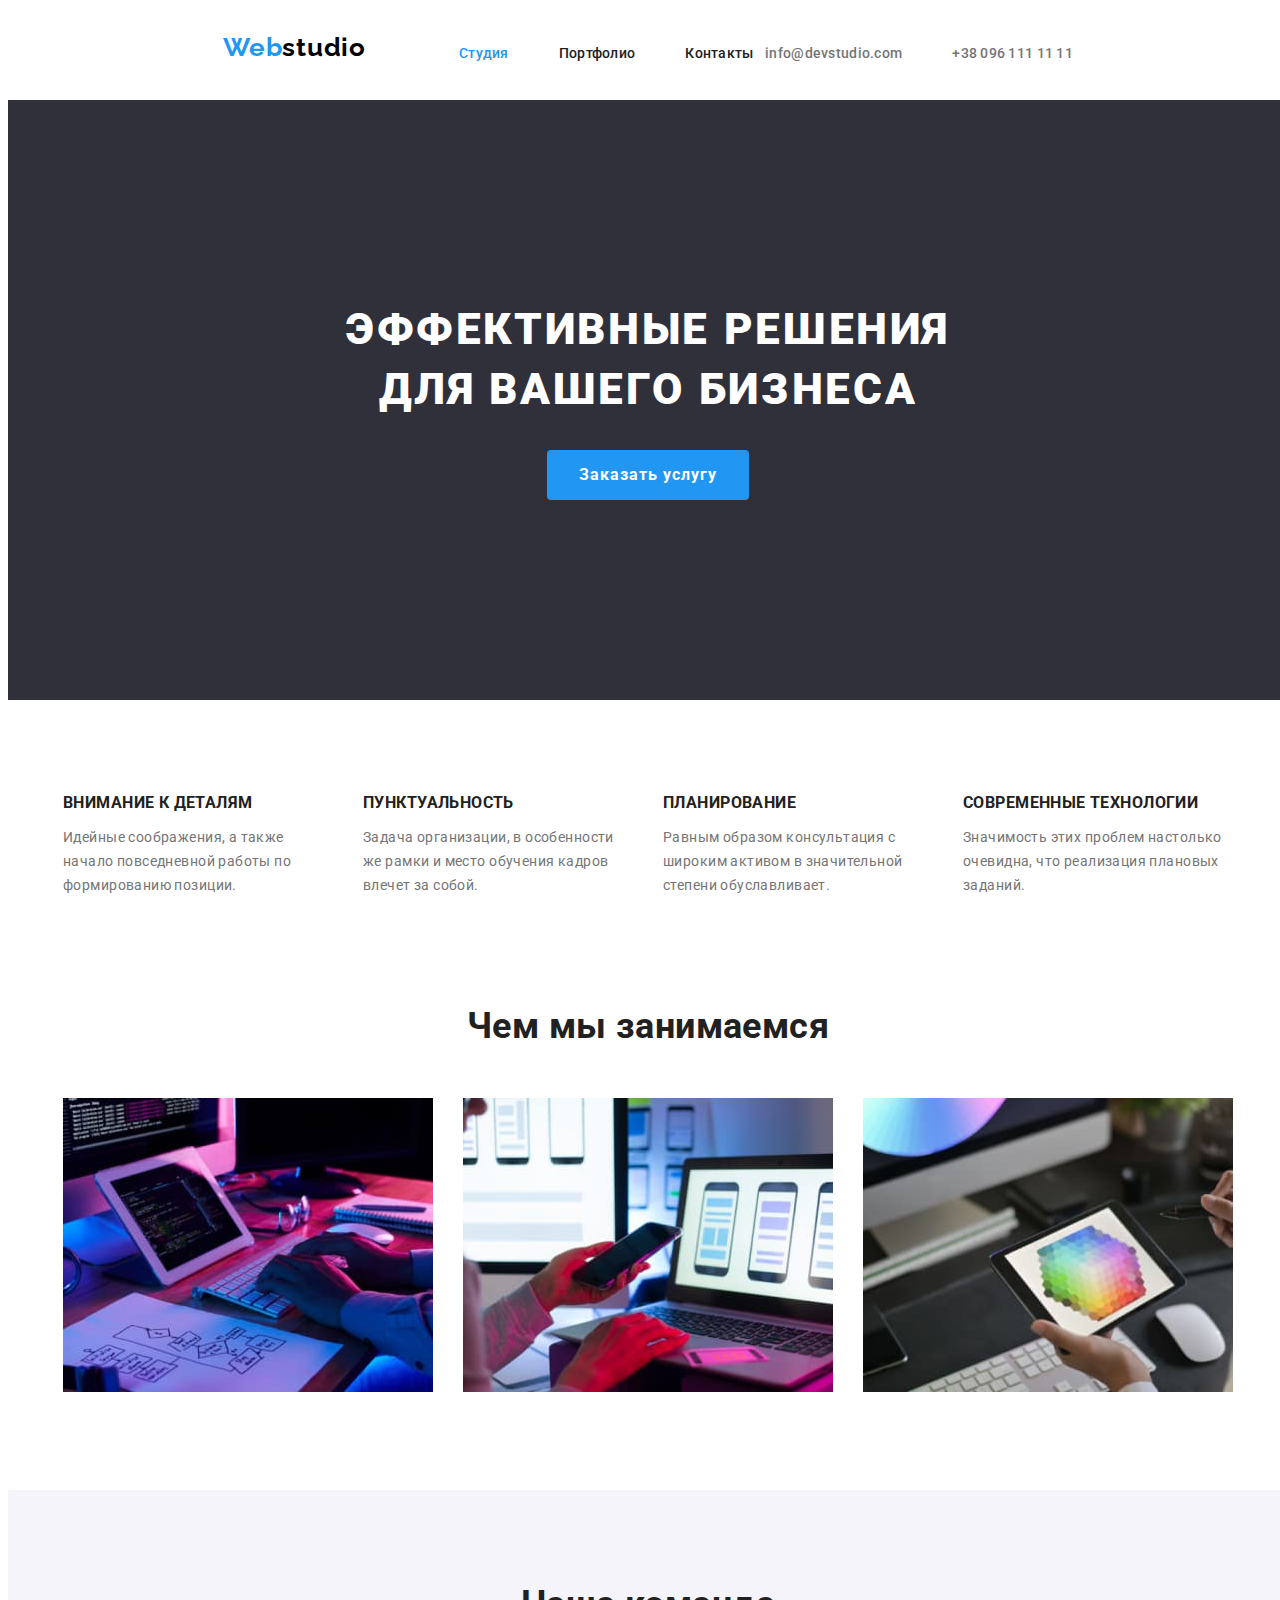
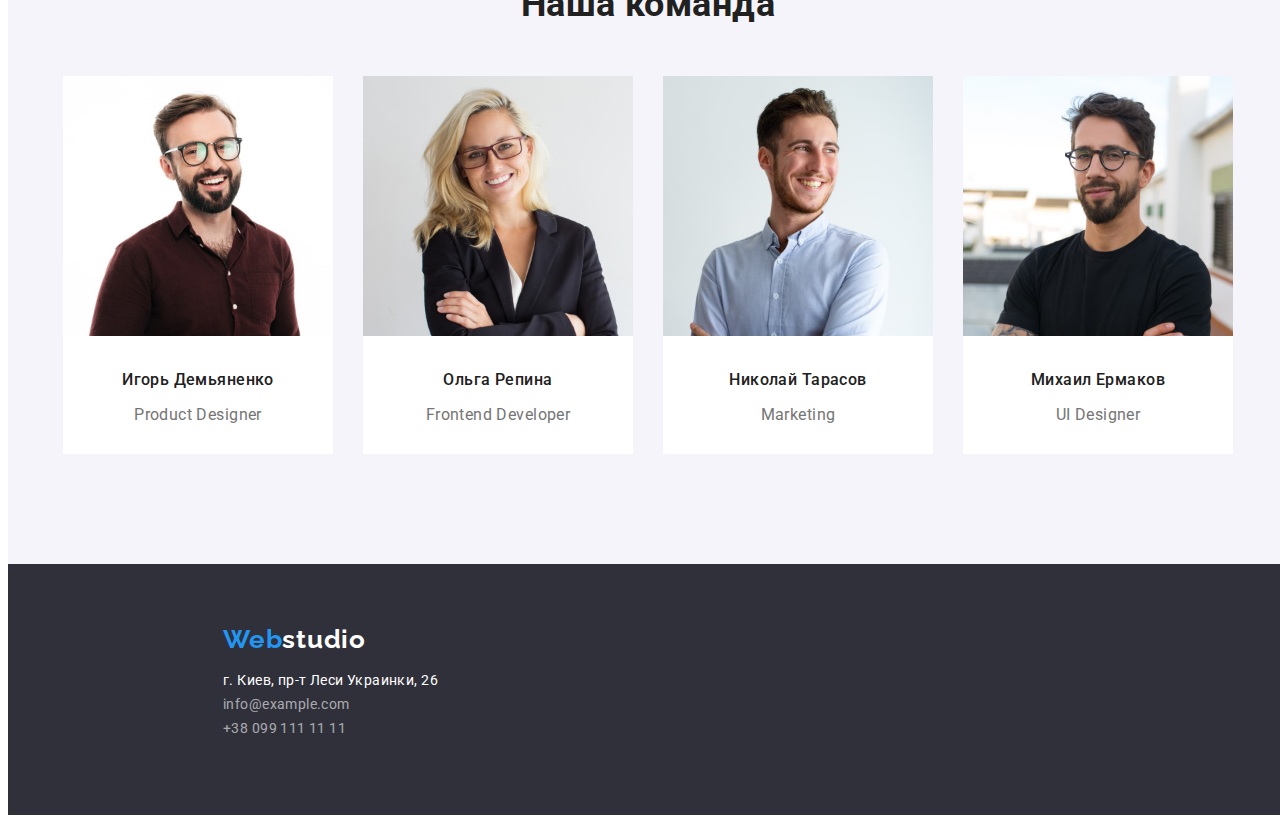
==== index.html @ 812d562a "First commit" ====
<!DOCTYPE html>
<html lang="ru">
  <head>
    <meta charset="UTF-8" />
    <meta http-equiv="X-UA-Compatible" content="IE=edge" />
    <meta name="viewport" content="width=device-width, initial-scale=1.0" />
    <link rel="preconnect" href="https://fonts.googleapis.com" />
    <link rel="preconnect" href="https://fonts.gstatic.com" crossorigin />
    <link
      href="https://fonts.googleapis.com/css2?family=Raleway:wght@700&family=Roboto:wght@400;500;700;900&display=swap"
      rel="stylesheet"
    />
    <title>Web studio</title>
    <link rel="stylesheet" href="./css/styles.css" />
  </head>
  <body>
    <header class="container header flex">
      <nav class="nav flex">
        <a class="logo" href="./index.html" lang="en"><span>Web</span>studio</a>
        <ul class="header-nav flex">
          <li><a class="nav-link current" href="./index.html">Студия</a></li>
          <li><a class="nav-link" href="./portfolio.html">Портфолио</a></li>
          <li><a class="nav-link" href="#">Контакты</a></li>
        </ul>
      </nav>
      <ul class="header-contacts flex">
        <li>
          <a href="mailto:info@devstudio.com">info@devstudio.com</a>
        </li>
        <li>
          <a href="tel:+380961111111">+38 096 111 11 11</a>
        </li>
      </ul>
    </header>
    <main class="main">
      <!-- Hero -->

      <section class="container hero">
        <h1>
          Эффективные решения <br />
          для вашего бизнеса
        </h1>
        <button class="btn" type="button">Заказать услугу</button>
      </section>

      <!-- Our Features -->
      <section class="container feature">
        <h2>Особенности</h2>
        <ul class="flex features">
          <li>
            <h3>Внимание к деталям</h3>
            <p>Идейные соображения, а также начало повседневной работы по формированию позиции.</p>
          </li>
          <li>
            <h3>Пунктуальность</h3>
            <p>
              Задача организации, в особенности же рамки и место обучения кадров влечет за собой.
            </p>
          </li>
          <li>
            <h3>Планирование</h3>
            <p>
              Равным образом консультация с широким активом в значительной степени обуславливает.
            </p>
          </li>
          <li>
            <h3>Современные технологии</h3>
            <p>Значимость этих проблем настолько очевидна, что реализация плановых заданий.</p>
          </li>
        </ul>
      </section>
      <!-- What we are doing -->
      <section class="container portfolio">
        <h2>Чем мы занимаемся</h2>
        <ul class="flex about-us">
          <li><img src="./images/box1.jpg" alt="Создание сайтов" width="370" /></li>
          <li><img src="./images/box2.jpg" alt="Тестирование сайтов" width="370" /></li>
          <li><img src="./images/box3.jpg" alt="Дизайн сайтов" width="370" /></li>
        </ul>
      </section>
      <!-- Our team -->
      <section class="container team">
        <h2>Наша команда</h2>
        <ul class="flex team-cards">
          <li>
            <img src="./images/team-card1.jpg" alt="Игорь Демьяненко" width="270" />
            <h3>Игорь Демьяненко</h3>
            <p lang="en">Product Designer</p>
          </li>
          <li>
            <img src="./images/team-card2.jpg" alt="Ольга Репина" width="270" />
            <h3>Ольга Репина</h3>
            <p lang="en">Frontend Developer</p>
          </li>
          <li>
            <img src="./images/team-card3.jpg" alt="Николай Тарасов" width="270" />
            <h3>Николай Тарасов</h3>
            <p lang="en">Marketing</p>
          </li>
          <li>
            <img src="./images/team-card4.jpg" alt="Михаил Ермаков" width="270" />
            <h3>Михаил Ермаков</h3>
            <p lang="en">UI Designer</p>
          </li>
        </ul>
      </section>
    </main>
    <footer class="container footer">
      <a class="logo" href="./index.html" lang="en"><span>Web</span>studio</a>
      <address>
        <ul class="footer-contacts">
          <li>
            <a
              class="map-link"
              href="https://goo.gl/maps/fBAojNQ11AaTzxhF8"
              target="_blank"
              rel="noopener nofollow noreferrer"
              >г. Киев, пр-т Леси Украинки, 26</a
            >
          </li>
          <li><a class="fut-link" href="mailto:info@example.com">info@example.com</a></li>
          <li><a class="fut-link" href="tel:+380991111111">+38 099 111 11 11</a></li>
        </ul>
      </address>
    </footer>
  </body>
</html>
---- css/styles.css ----
:root {
  --main-light-color: #fff;
  --main-dark-color: #2f303a;
  --fonts-light-color: #757575;
  --fonts-color: #212121;
  --main-decor-color: #2196f3;
  --team-button-color: #f5f4fa;
  --logo-color: #000000;

  --borders-color: #EEEEEE;
  
}

* {
  box-sizing: border-box;
  padding: 0;
}

:focus,
:active {
  outline: none;
}
a:focus,
a:active {
  outline: none;
}

nav,
footer,
header,
aside {
  display: block;
}

body {
  height: 100%;
  width: 100%;
  font-family: 'Roboto', sans-serif;
  font-size: 14px;
  letter-spacing: 0.03em;
  line-height: 1.14;
  color: var(--fonts-light-color);
}

p,
img,
button,
span,
a,
ul,
li {
  list-style: none;
  text-decoration: none;
  font-style: normal;
}

h2,
h3,
h4,
h5,
h6 {
  margin: 0;
  font-weight: 700;
  color: var(--fonts-color);
}

.flex {
  display: flex;
  justify-content: center;
}

.container {
  max-width: 1600px;
  margin: 0 auto;
 }

.header {
  padding: 24px 215px 24px 215px;
  flex-wrap: wrap;
}

.header-nav,
.header-contacts {
  align-items: center;
}

.logo {
  font-family: 'Raleway', sans-serif;
  font-weight: 700;
  font-size: 26px;
  line-height: 1.19;
  letter-spacing: 0.03em;
  margin-right: 93px;
  color: var(--logo-color);
}

.logo span {
  color: var(--main-decor-color);
}

.header-nav {
  flex-wrap: wrap;
}

.nav-link {
  color: var(--fonts-color);
}

.header-contacts a {
  color: var(--fonts-light-color);
}

.header li:not(:last-child) {
  margin-right: 50px;
}

.header li {
  font-weight: 500;
  letter-spacing: 0.02em;
}

.header li a:focus,
.header li a:hover {
  color: var(--main-decor-color);
}

.current {
  color: var(--main-decor-color);
}  

.header-contacts {
  margin-left: auto;
}

.hero,
.footer {
  background-color: var(--main-dark-color);
}

.hero {
  width: 100%;
  padding: 200px 0;
  text-align: center;
}

.hero h1,
.hero .btn {
  letter-spacing: 0.06em;
  color: var(--main-light-color);
}

.hero h1 {
  display: block;
  text-transform: uppercase;
  font-weight: 900;
  font-size: 44px;
  line-height: 1.36;
  display: block;
  width: 700px;
  margin: 0 auto 30px;   
}

.hero .btn {
  background-color: var(--main-decor-color);
  border-radius: 4px;
  border: none;
  font: 700 16px/1.87 'Roboto', sans-serif;
  padding: 10px 32px;
}

.btn:hover,
.btn:focus {
  background-color: #188CE8;
}

.feature {
  margin: 94px auto; 
}

 .features {
  flex-wrap: wrap; 
     }

.feature h2 {
  display: none;
}

.features li {
  width: 270px;
  
}

.feature p {
  line-height: 1.71;
}

.feature h3 {
  text-transform: uppercase;
}

.main li:not(:last-child) {
  margin-right: 30px;
}

.container h3 {
  margin-bottom: 10px;
}

.portfolio {
  margin-bottom: 94px;
  }

.about-us {
  flex-wrap: wrap;
  }

.team h2,
.portfolio h2 {
  text-align: center;
  font-size: 36px;
  margin-bottom: 50px;
  line-height: 1.166;
}

.team {
  background-color: var(--team-button-color);
  padding-top: 94px;
  padding-bottom: 94px;
  font-size: 16px;
  line-height: 1.1875;
  text-align: center;
  flex-wrap: wrap;
  justify-content: center;
}

.team-cards h3 {
  margin-top: 30px;
  margin-bottom: 10px;
  font-weight: 500;
  font-size: 16px;
}
.team-cards p {
  margin-bottom: 30px;
}
.team-cards {
  flex-wrap: wrap;
}
.team-cards li {
  background-color: var(--main-light-color);
}


.works h1 {
  display: none;
}

.btns {
  justify-content: center;
  padding-top: 94px;
  margin-bottom: 50px;
  flex-wrap: wrap;
}

.btns li:not(:last-child) {
  margin-right: 8px;
}

.btns button {
  color: var(--fonts-color);
  border: none;
  border-radius: 4px;
  padding: 6px 22px;
  font: 500 16px/1.625 'Roboto', sans-serif;
  letter-spacing: 0.03em;
 
}

.btns button:hover,
.btns button:focus {
  color: var(--main-light-color);
  background-color: var(--main-decor-color);
  box-shadow: 0px 3px 1px rgba(0, 0, 0, 0.1), 0px 1px 2px rgba(0, 0, 0, 0.08), 0px 2px 2px rgba(0, 0, 0, 0.12);
  cursor: pointer;
}



.work-cards {
  flex-wrap: wrap;
  padding-bottom: 64px;
}


.card {
  padding-bottom: 20px;
  margin-bottom: 30px;
  border: 1px solid #eeeeee;
  box-sizing: border-box;
  width: 370px;
  margin-right: 30px;
  margin-left: 30px;
}

.card h2 {
  margin-top: 20px;
  margin-left: 24px;
  font-size: 18px;
  line-height: 2;
  letter-spacing: 0.06em;
  
}

.card p {
  margin-top: 4px;
  margin-left: 24px;
  font-size: 16px;
  line-height: 1.875;
}

.footer {
  width: 100%;
  padding: 60px 0;
  padding-left: 215px;
  text-align: left;
}

.footer .logo {
  margin-bottom: 20px;
  color: var(--main-light-color);
}

.map-link {
  color: var(--main-light-color);
}

.fut-link {
  color: rgba(255, 255, 255, 0.6);
}

.footer-contacts {
   line-height: 1.71;
}

.map-link:focus,
.map-link:hover {
  color: var(--fonts-light-color);
}

.fut-link:focus,
.fut-link:hover {
  color: var(--team-button-color);
}
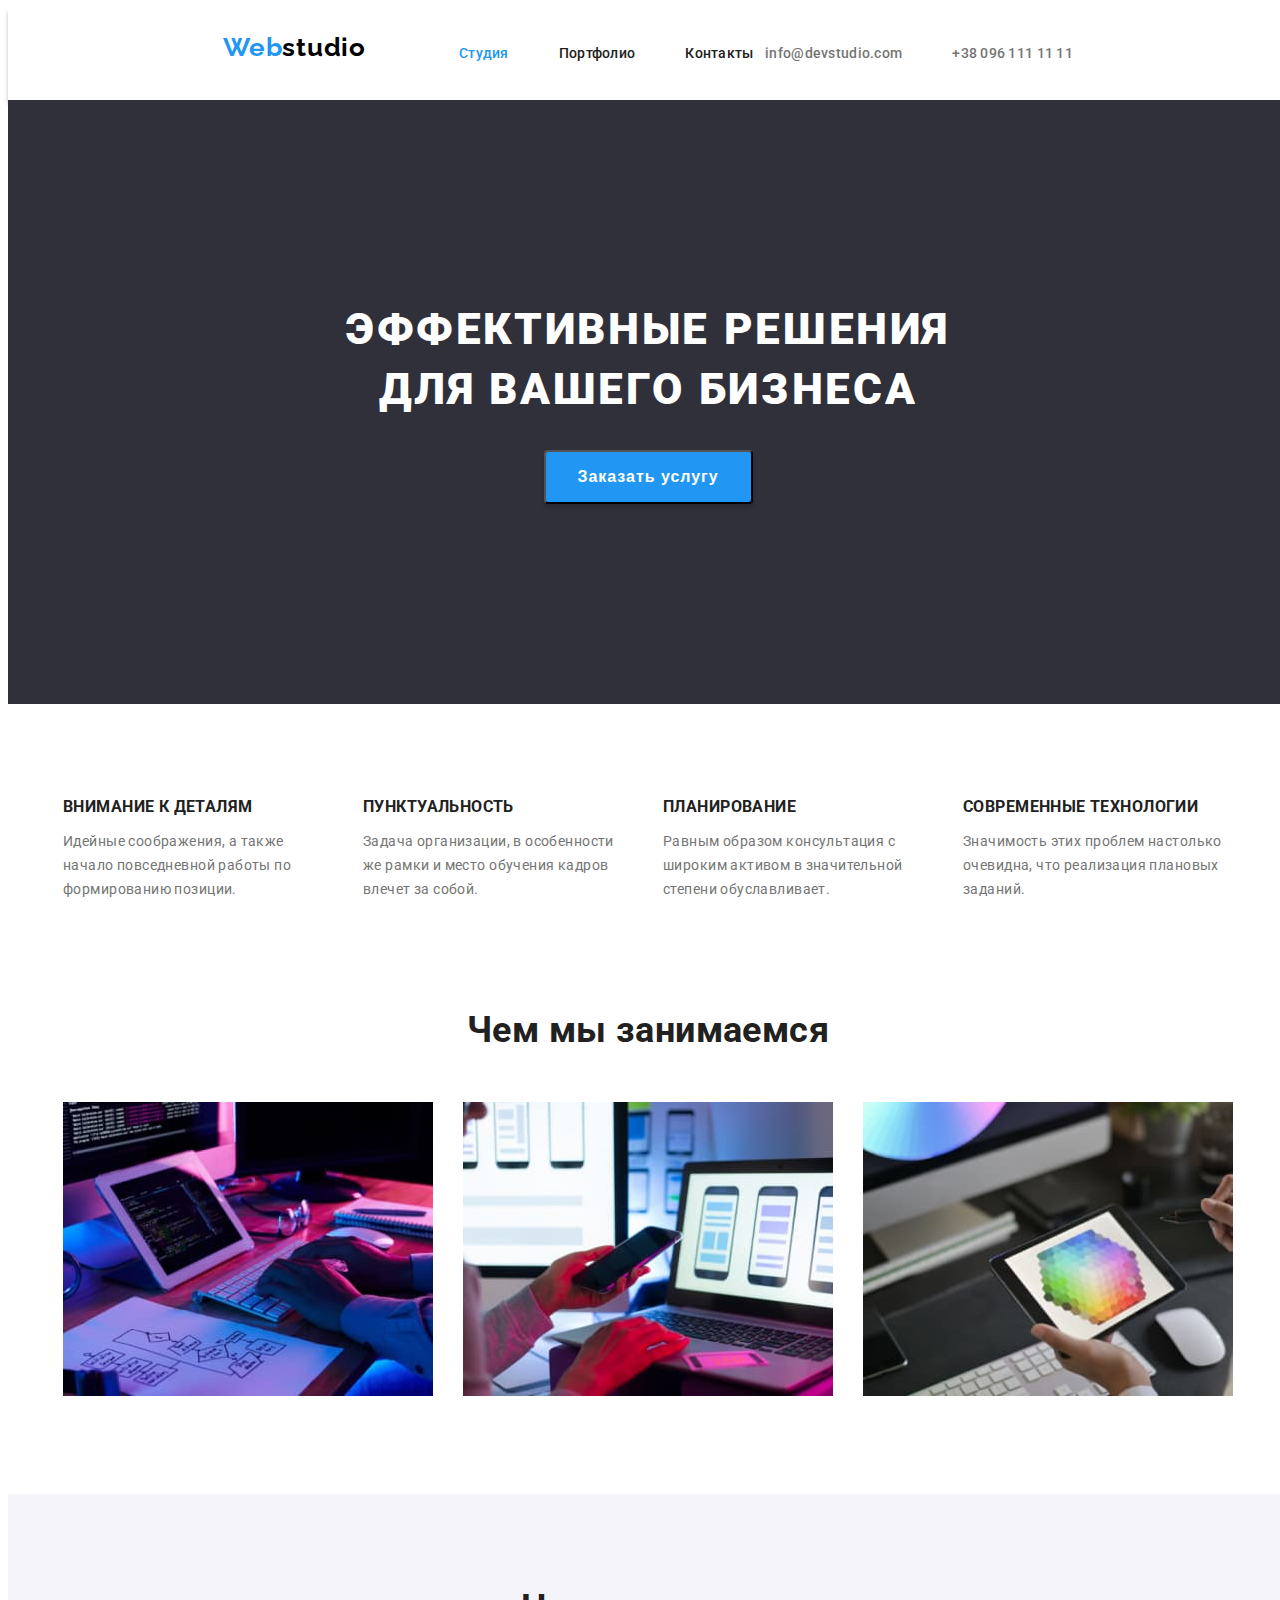
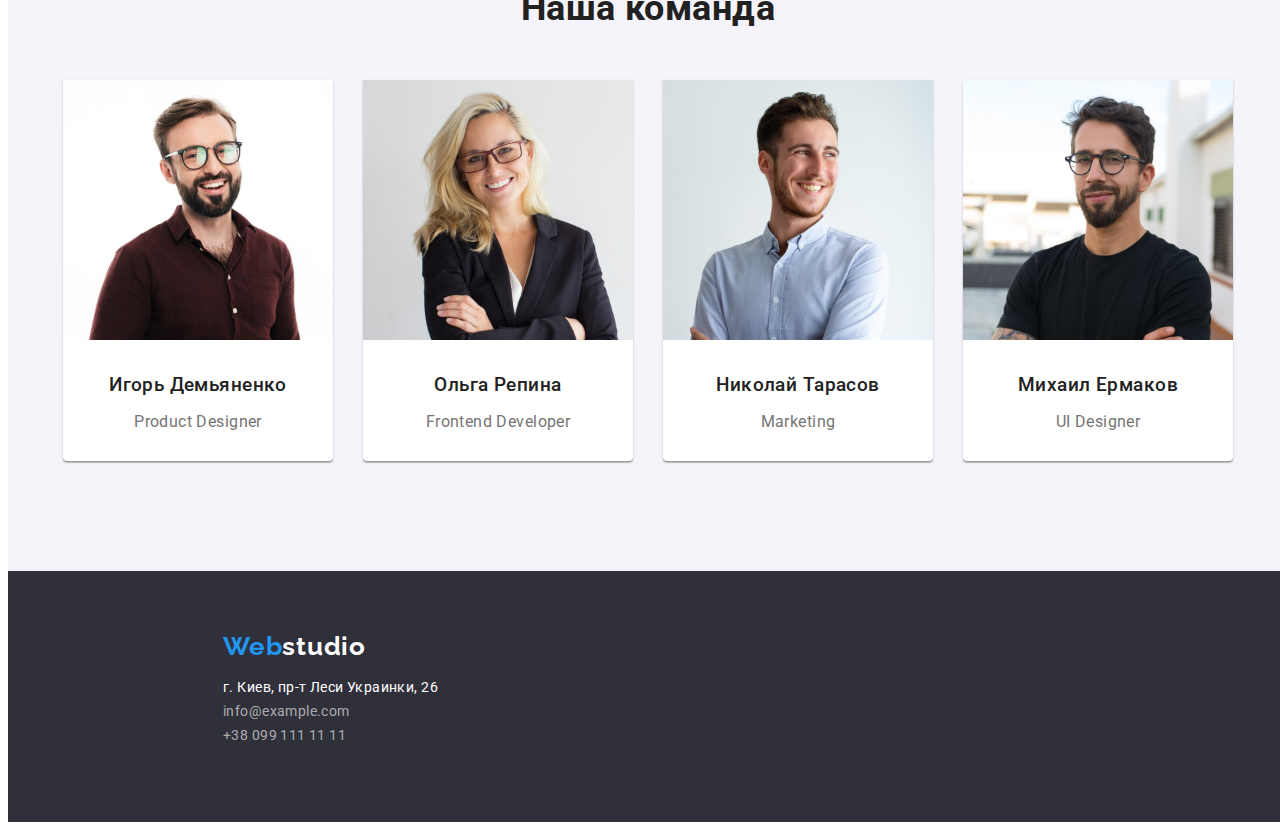
==== commit 2bb52181: "Update css" ====
--- a/index.html
+++ b/index.html
@@ -82,22 +82,22 @@
       <section class="container team">
         <h2>Наша команда</h2>
         <ul class="flex team-cards">
-          <li>
+          <li class="team-card">
             <img src="./images/team-card1.jpg" alt="Игорь Демьяненко" width="270" />
             <h3>Игорь Демьяненко</h3>
             <p lang="en">Product Designer</p>
           </li>
-          <li>
+          <li class="team-card">
             <img src="./images/team-card2.jpg" alt="Ольга Репина" width="270" />
             <h3>Ольга Репина</h3>
             <p lang="en">Frontend Developer</p>
           </li>
-          <li>
+          <li class="team-card">
             <img src="./images/team-card3.jpg" alt="Николай Тарасов" width="270" />
             <h3>Николай Тарасов</h3>
             <p lang="en">Marketing</p>
           </li>
-          <li>
+          <li class="team-card">
             <img src="./images/team-card4.jpg" alt="Михаил Ермаков" width="270" />
             <h3>Михаил Ермаков</h3>
             <p lang="en">UI Designer</p>
--- a/css/styles.css
+++ b/css/styles.css
@@ -27,8 +27,7 @@
 
 nav,
 footer,
-header,
-aside {
+header {
   display: block;
 }
 
@@ -77,10 +76,7 @@
 .header {
   padding: 24px 215px 24px 215px;
   flex-wrap: wrap;
-}
-
-.header-nav,
-.header-contacts {
+  box-shadow: 0px 4px 4px rgba(0, 0, 0, 0.25);
   align-items: center;
 }
 
@@ -137,6 +133,7 @@
   background-color: var(--main-dark-color);
 }
 
+/* Hero */
 .hero {
   width: 100%;
   padding: 200px 0;
@@ -155,31 +152,34 @@
   font-weight: 900;
   font-size: 44px;
   line-height: 1.36;
-  display: block;
   width: 700px;
   margin: 0 auto 30px;   
 }
 
-.hero .btn {
+.btn {
   background-color: var(--main-decor-color);
+  box-shadow: 0px 4px 4px rgba(0, 0, 0, 0.15);
   border-radius: 4px;
-  border: none;
-  font: 700 16px/1.87 'Roboto', sans-serif;
+  font-weight: 700;
+  font-size: 16px;
+  line-height: 1.87 ;
+  letter-spacing: 0.06em;
   padding: 10px 32px;
 }
 
 .btn:hover,
 .btn:focus {
-  background-color: #188CE8;
-}
-
+  background-color: #0a81e3;
+}
+
+/* Our Features */
 .feature {
   margin: 94px auto; 
 }
 
- .features {
+.features {
   flex-wrap: wrap; 
-     }
+}
 
 .feature h2 {
   display: none;
@@ -187,32 +187,30 @@
 
 .features li {
   width: 270px;
-  
 }
 
 .feature p {
   line-height: 1.71;
+  font-weight: 400;
 }
 
 .feature h3 {
   text-transform: uppercase;
+  margin-bottom: 10px;
 }
 
 .main li:not(:last-child) {
   margin-right: 30px;
 }
 
-.container h3 {
-  margin-bottom: 10px;
-}
-
+/* What we are doing */
 .portfolio {
   margin-bottom: 94px;
   }
 
 .about-us {
   flex-wrap: wrap;
-  }
+}
 
 .team h2,
 .portfolio h2 {
@@ -221,7 +219,7 @@
   margin-bottom: 50px;
   line-height: 1.166;
 }
-
+/* Our team */
 .team {
   background-color: var(--team-button-color);
   padding-top: 94px;
@@ -233,30 +231,33 @@
   justify-content: center;
 }
 
-.team-cards h3 {
+.team-cards {
+  flex-wrap: wrap;
+}
+
+.team-card h3 {
   margin-top: 30px;
   margin-bottom: 10px;
   font-weight: 500;
-  font-size: 16px;
-}
-.team-cards p {
+}
+
+.team-card p {
   margin-bottom: 30px;
-}
-.team-cards {
-  flex-wrap: wrap;
-}
-.team-cards li {
+  font-weight: 400;
+}
+
+.team-card {
   background-color: var(--main-light-color);
-}
-
+  box-shadow: 0px 1px 3px rgba(0, 0, 0, 0.12), 0px 1px 1px rgba(0, 0, 0, 0.14), 0px 2px 1px rgba(0, 0, 0, 0.2);
+  border-radius: 0px 0px 4px 4px;
+}
 
 .works h1 {
   display: none;
 }
 
 .btns {
-  justify-content: center;
-  padding-top: 94px;
+  margin-top: 94px;
   margin-bottom: 50px;
   flex-wrap: wrap;
 }
@@ -266,13 +267,14 @@
 }
 
 .btns button {
+  background-color: var(--team-button-color);
   color: var(--fonts-color);
   border: none;
   border-radius: 4px;
   padding: 6px 22px;
-  font: 500 16px/1.625 'Roboto', sans-serif;
-  letter-spacing: 0.03em;
- 
+  font-weight: 500;
+  font-size: 16px;
+  line-height: 1.625;
 }
 
 .btns button:hover,
@@ -283,13 +285,10 @@
   cursor: pointer;
 }
 
-
-
 .work-cards {
   flex-wrap: wrap;
   padding-bottom: 64px;
 }
-
 
 .card {
   padding-bottom: 20px;
@@ -306,20 +305,22 @@
   margin-left: 24px;
   font-size: 18px;
   line-height: 2;
-  letter-spacing: 0.06em;
-  
+  letter-spacing: 0.06em; 
 }
 
 .card p {
   margin-top: 4px;
   margin-left: 24px;
+  font-weight: 400;
   font-size: 16px;
   line-height: 1.875;
 }
 
+/* Footer */
 .footer {
   width: 100%;
-  padding: 60px 0;
+  padding-top: 60px;
+  padding-bottom: 60px;
   padding-left: 215px;
   text-align: left;
 }
@@ -338,7 +339,8 @@
 }
 
 .footer-contacts {
-   line-height: 1.71;
+  font-weight: 400;
+  line-height: 1.71;
 }
 
 .map-link:focus,
